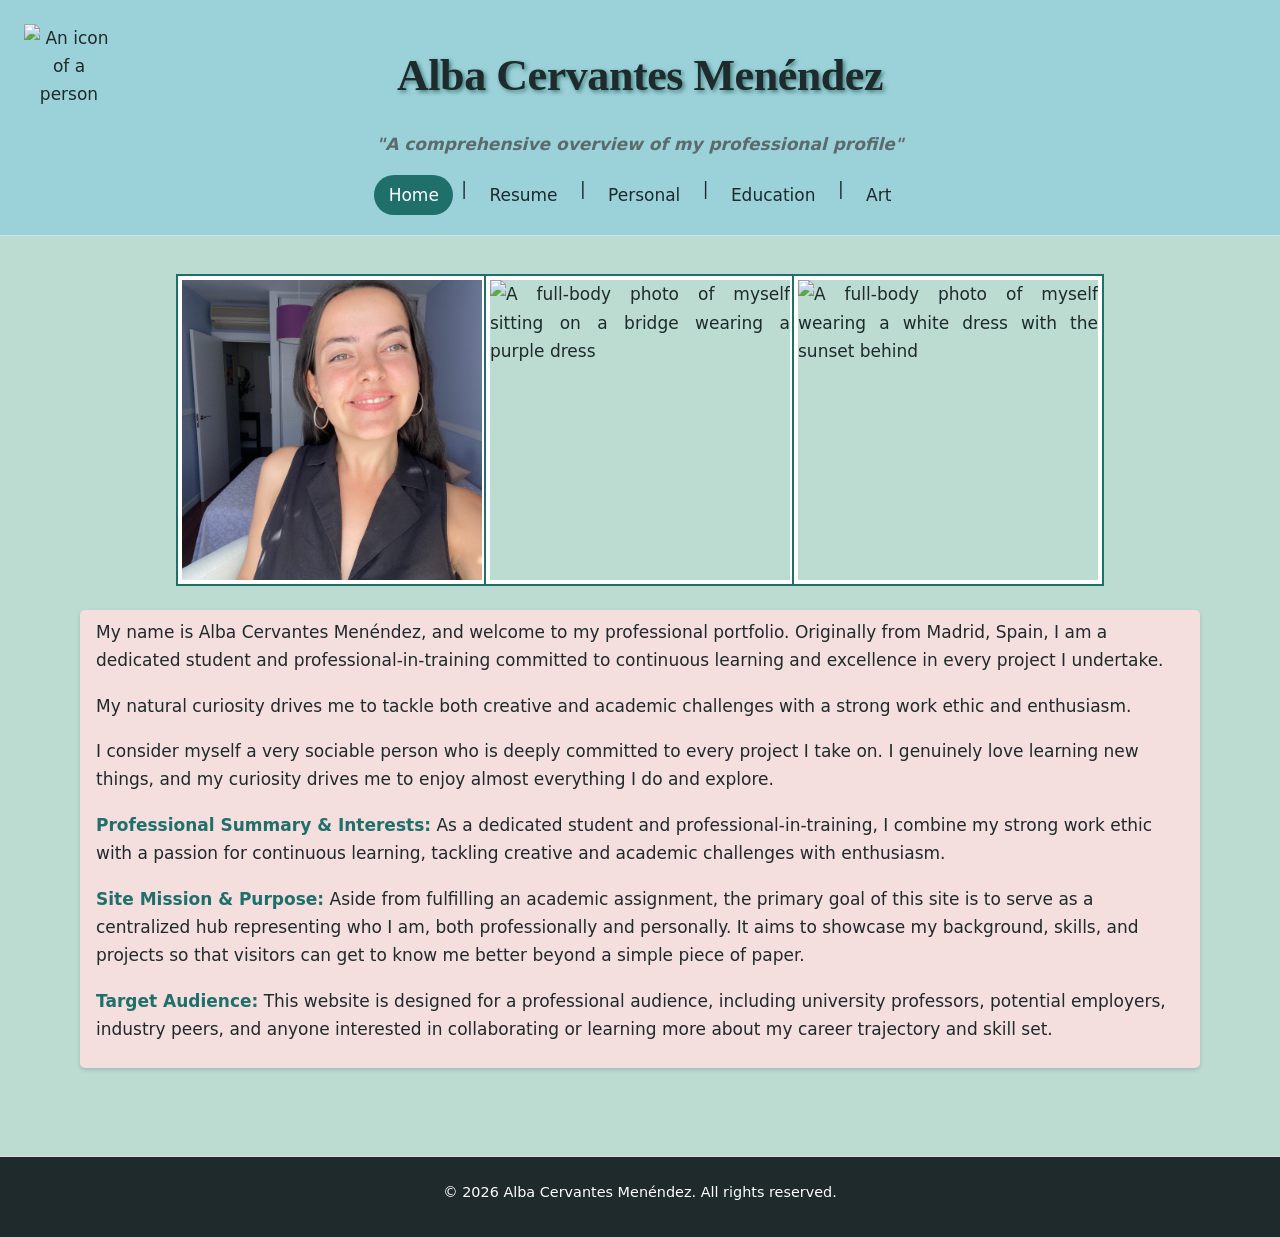
==== index.html @ fc736e4c "Add files via upload" ====
<!DOCTYPE html>
<html lang="en">
<head>
    <meta charset="UTF-8">
    <meta name="viewport" content="width=device-width, initial-scale=1.0">
    <title>Alba's home page</title>
    <link rel="stylesheet" href="assets/css/style.css">
</head>
<body>
 <header>
    <img class= "icon" src="assets/media/OIP.jpg" alt="An icon of a person">
    <h1>Alba Cervantes Menéndez</h1>
    <p class="tagline">"A comprehensive overview of my professional profile"</p>
        <nav>
            <a href="index.html" class="active">Home</a> |
            <a href="resume.html">Resume</a> |
            <a href="personal.html">Personal</a> | 
            <a href="education.html">Education</a> | 
            <a href="art.html">Art</a> 
        </nav>
 </header>
 <main class="structure">
    <div class="img-container">
    <p><img src="assets/media/alba.jpg" alt="A portrait of myself showing physical characteristics such as my brown hair and green eyes"></p>
    <p><img src="assets/media/alba2.jpg" alt="A full-body photo of myself sitting on a bridge wearing a purple dress"></p>
    <p><img src="assets/media/alba3.jpg" alt="A full-body photo of myself wearing a white dress with the sunset behind"></p>
    </div>  
    <div class="content">
    <p>My name is Alba Cervantes Menéndez, and welcome to my professional portfolio. Originally from Madrid, Spain, I am a dedicated student and professional-in-training committed to continuous learning and excellence in every project I undertake.</p>
    <p>My natural curiosity drives me to tackle both creative and academic challenges with a strong work ethic and enthusiasm.</p>
    <p>I consider myself a very sociable person who is deeply committed to every project I take on. I genuinely love learning new things, and my curiosity drives me to enjoy almost everything I do and explore.</p>
        
    <p><strong>Professional Summary & Interests:</strong> As a dedicated student and professional-in-training, I combine my strong work ethic with a passion for continuous learning, tackling creative and academic challenges with enthusiasm.</p>
        
    <p><strong>Site Mission & Purpose:</strong> Aside from fulfilling an academic assignment, the primary goal of this site is to serve as a centralized hub representing who I am, both professionally and personally. It aims to showcase my background, skills, and projects so that visitors can get to know me better beyond a simple piece of paper.</p>
        
    <p><strong>Target Audience:</strong> This website is designed for a professional audience, including university professors, potential employers, industry peers, and anyone interested in collaborating or learning more about my career trajectory and skill set.</p>  
    </div>
</main>
 <footer>
    <p>&copy; 2026 Alba Cervantes Menéndez. All rights reserved.</p>
 </footer>
</body>
</html>
---- assets/css/style.css ----
body {
  margin: 0 auto;
  font-family: system-ui, -apple-system, "Segoe UI", Roboto, sans-serif;
  font-size: 1.0625rem;
  line-height: 1.65;
  color: #1e2a2b;
  background-color: rgb(188, 220, 210);
  box-sizing: border-box;
}

header {
  background: rgb(155, 210, 218);
  border-bottom: 1px solid #d8e0de;
  text-align: center;
  padding: 2.5rem 1rem 1.25rem;
  display: flow-root; 
  position:relative;
}

h1 {
  font-family: Georgia, "Times New Roman", serif;
  font-size: clamp(1.9rem, 5vw, 2.75rem);
  font-weight: 700;
  letter-spacing: -0.01em;
  margin: 0 0 0.25rem;
  text-shadow: 2px 2px 4px #407c79;
  
}
h2{
  color: #0d4348;
  text-decoration-line: underline;
  clear:both;
}

.tagline {
  text-align:center;
  color: #5b6b6c;
  font-style: italic;
  font-weight:bold;
}
p{
  text-align: justify;
}
nav {
  display: flex;
  flex-wrap: wrap;
  justify-content: center;
  gap: 0.25rem 0.5rem;
}

nav a {
  color: #1e2a2b;
  text-decoration: none;
  padding: 0.4rem 0.9rem;
  border-radius: 999px;
  transition: background 0.15s, color 0.15s;
}

nav a:hover {
  background: #e3f0ee;
  color: #1f6f6b;
}

nav a.active {
  background: #1f6f6b;
  color: #ffffff;
}


a:focus-visible {
  outline: 3px solid #1f6f6b;
  outline-offset: 2px;
}

 .content{
  margin-top: 0.5rem;
  margin-bottom:0.5rem;
  background-color: rgb(244, 222, 222);
  padding-top: 0.5rem;
  padding-bottom: 0.5rem;
  padding-left: 1rem;
  padding-right: 1rem;
  border-radius: 5px;
  box-shadow: 0 2px 4px rgba(0, 0, 0, 0.15);
  overflow: hidden;
 }
main {
  max-width: 70rem;
  padding: 0 1.25rem;
  margin: 0 auto;
  padding-bottom: 2rem;
}
.structure{
  margin: 2.5rem auto;
}
header .icon{
  top: 1.5rem;
  left: 1.5rem;
  width: 90px;
  height: auto;
  position: absolute;
}

main p {
  margin: 0 0 1.1rem;
  justify-content: center;
}

main img {
  display: block;
  object-fit: cover;
  width: 300px;
  height: 300px;
  margin: 0 auto;
  border: 4px solid #ffffff;
  box-shadow: 0 0 0 2px #1f6f6b;
}
.content p{
  text-align: left;
}
main img.float-left {
  float:left;
  margin: 0 24px 16px 0;
  width:250px;
  height:150px;
  margin-bottom: 20px;
}
.img-container{
  display:flex;
  justify-content: center;
  object-fit: cover;
}
main p strong {
  color: #1f6f6b;
}

figure img{
  object-fit: cover;
  display: inline-block;
  width: 200px;
  height: 300px;
}
.figure-container{
  display: inline-block;
  text-align: center;
}

footer {
  margin-top: 3rem;
  padding: 1.5rem 1rem 2rem;
  border-top: 1px solid #d8e0de;
  text-align: center;
  color: #5b6b6c;
  font-size: 0.9rem;
  background-color: #1e2a2b;
}

footer p {
  margin: 0;
  text-align: center;
  color: white;
}
.tabledecoration{
  background-color: rgb(244, 222, 222);
  border-collapse: separate;
  box-shadow: 0 4px 12px #5b6b6c;
}
.tabledecoration th{
  background-color: #1e2a2b;
  color:#d5e1e0;
  font-size: 0.95rem;
  text-align: center;
}
.tabledecoration td{
  padding:0.5em;
  font-size: 0.85rem;
  vertical-align:middle;
  box-shadow: inset 6px 4px 6px rgba(0, 0, 0, 0.05);
}
.tabledecoration caption{
  font-style: italic;
  text-align:left;
}
.gallery{
  display: flex;             
  flex-wrap: wrap;           
  justify-content: center;   
  gap: 20px;
  margin-top: 40px;
}

.figure-container {
  margin: 0;                
  flex: 0 1 250px;           
  font-style:italic;
  font-size:small;
}
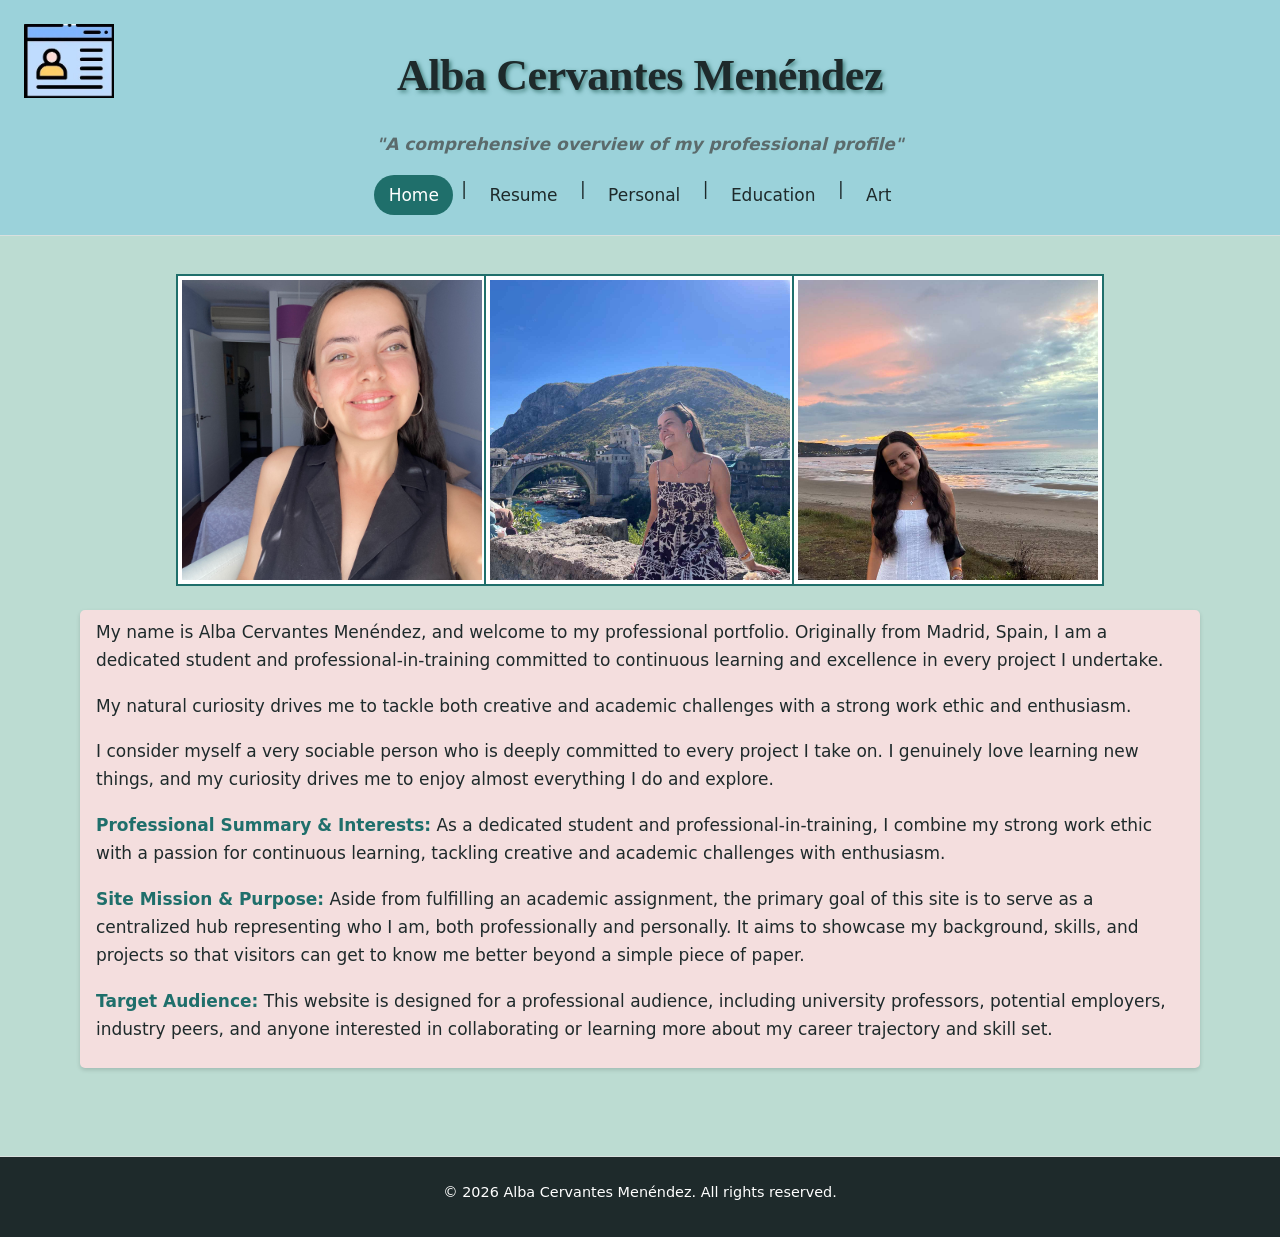
==== commit f3ba36df: "Update index.html" ====
--- a/index.html
+++ b/index.html
@@ -3,7 +3,7 @@
 <head>
     <meta charset="UTF-8">
     <meta name="viewport" content="width=device-width, initial-scale=1.0">
-    <title>Alba's home page</title>
+    <title>Alba Cervantes's home page</title>
     <link rel="stylesheet" href="assets/css/style.css">
 </head>
 <body>
@@ -41,4 +41,4 @@
     <p>&copy; 2026 Alba Cervantes Menéndez. All rights reserved.</p>
  </footer>
 </body>
-</html>+</html>
